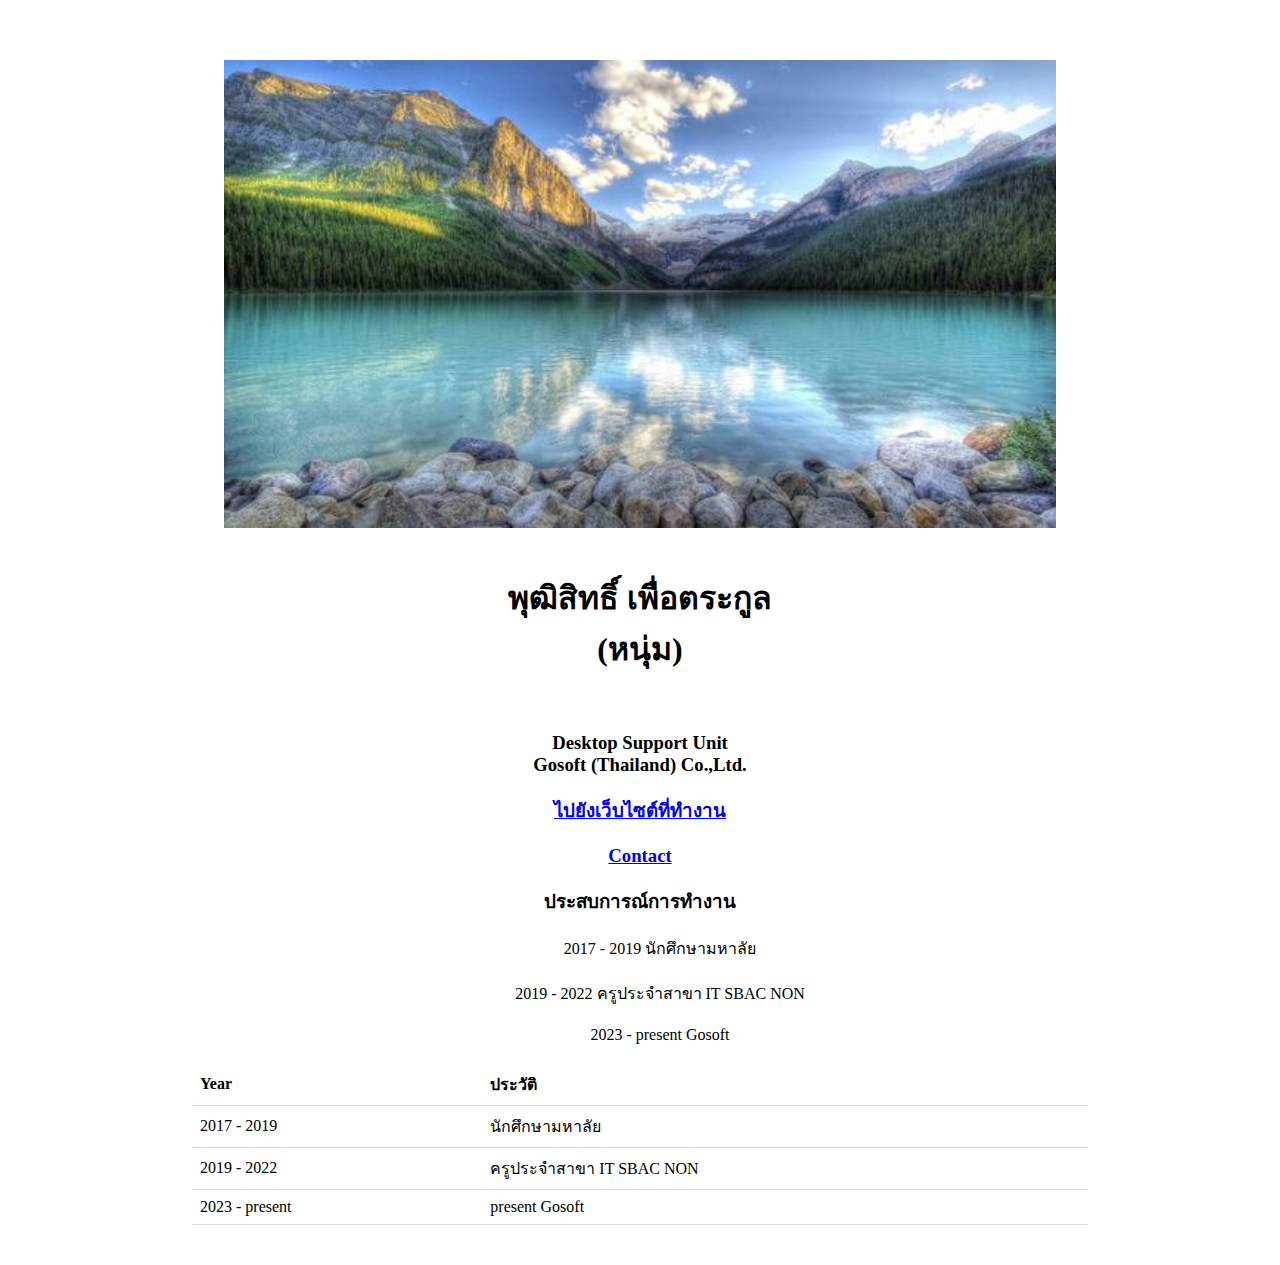
==== index.html @ 315e8ae8 "first page personal" ====
<!DOCTYPE html>
<html lang="en">
<head>
    <meta charset="UTF-8">
    <meta http-equiv="X-UA-Compatible" content="IE=edge">
    <meta name="viewport" content="width=device-width, initial-scale=1.0">
    <title>Basic Fullstack</title>
    <link rel="stylesheet" href="mystyle.css">
</head>
<body>
    <img src="image\m1.jpg" alt="nature" style="width:65% ;height: auto;" >
    <h1>พุฒิสิทธิ์  เพื่อตระกูล <br>(หนุ่ม)</h1> 
    <br>
    <h3>Desktop Support Unit <br> Gosoft (Thailand) Co.,Ltd.</h3>
    <h3><a href="https://www.gosoft.co.th/" target="_blank">ไปยังเว็บไซต์ที่ทำงาน</a></h3>
    <h3><a href="contact.html">Contact</a></h3>
    <h3>ประสบการณ์การทำงาน</h3>
    <ul class="demo">
        <li>2017 - 2019 นักศึกษามหาลัย</li>
        <li>2019 - 2022 ครูประจำสาขา IT SBAC NON</li>
        <li>2023 - present Gosoft</li>
    </ul>
    <!-- ปรับรูปแบบ list ให้เป็น table -->
    <table>
            <tr>
                <th>Year</th>
                <th>ประวัติ</th>
            </tr>
            <tr>
                <td>2017 - 2019</td>
                <td>นักศึกษามหาลัย</td>
            </tr>
            <tr>
                <td>2019 - 2022</td>
                <td>ครูประจำสาขา IT SBAC NON</td>
            </tr>
            <tr>
                <td>2023 - present</td>
                <td>present Gosoft</td>
            </tr>
        
    </table>
</body>
</html>
---- mystyle.css ----
*{
   text-align: center;
    margin: 20px 0;
    /* margin: auto;
    width: 70%;
    border: 0px solid green;
    padding: 10px; */
}
table{
    border-collapse: collapse;
    width: 50%;
    margin: auto;
    width: 70%;
    border: 0px solid green;
    padding: 10px;
}
th,td{
    padding: 8px;
    text-align: left;
    border-bottom: 1px solid #ddd;
}
ul.demo {
    /* display: inline-block; */
    text-align: left;
    list-style-type: none;
  }
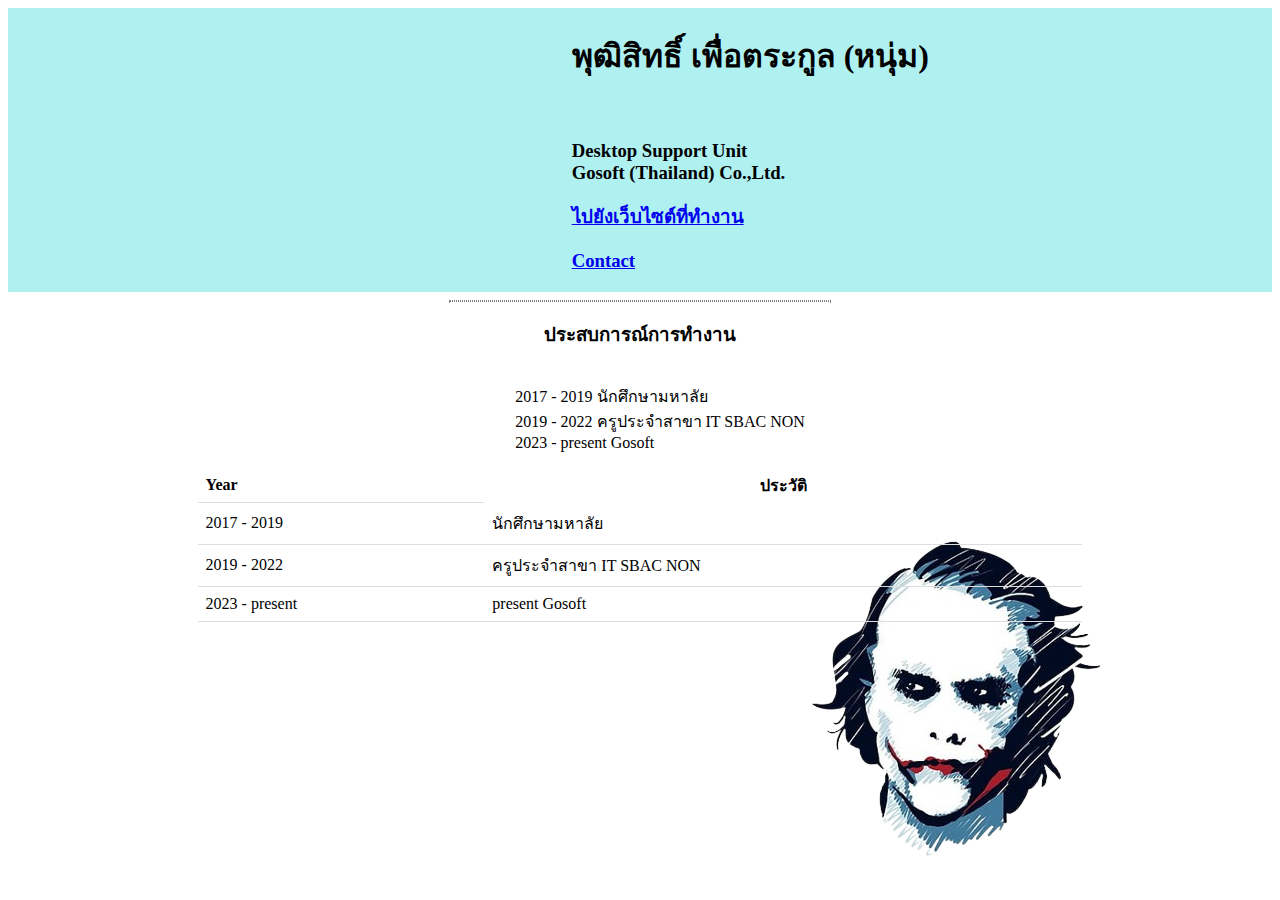
==== commit 82304438: "update" ====
--- a/index.html
+++ b/index.html
@@ -8,37 +8,50 @@
     <link rel="stylesheet" href="mystyle.css">
 </head>
 <body>
-    <img src="image\m1.jpg" alt="nature" style="width:65% ;height: auto;" >
-    <h1>พุฒิสิทธิ์  เพื่อตระกูล <br>(หนุ่ม)</h1> 
-    <br>
-    <h3>Desktop Support Unit <br> Gosoft (Thailand) Co.,Ltd.</h3>
-    <h3><a href="https://www.gosoft.co.th/" target="_blank">ไปยังเว็บไซต์ที่ทำงาน</a></h3>
-    <h3><a href="contact.html">Contact</a></h3>
+    <div class="top-page">
+        <table class="tb-pro" >
+            <tr>
+                <td><img src="image\profile.jpg" alt="nature" style="width:250px ;height: 250px;" ></td>
+                <td><h1>พุฒิสิทธิ์  เพื่อตระกูล (หนุ่ม)</h1> 
+                    <br>
+                    <h3>Desktop Support Unit <br> Gosoft (Thailand) Co.,Ltd.</h3>
+                    <h3><a href="https://www.gosoft.co.th/" target="_blank">ไปยังเว็บไซต์ที่ทำงาน</a></h3>
+                    <h3><a href="contact.html">Contact</a></h3>
+                </td>
+            </tr>
+
+        </table>
+    </div>
+    <hr> 
+    <center>
     <h3>ประสบการณ์การทำงาน</h3>
     <ul class="demo">
         <li>2017 - 2019 นักศึกษามหาลัย</li>
         <li>2019 - 2022 ครูประจำสาขา IT SBAC NON</li>
         <li>2023 - present Gosoft</li>
     </ul>
+    </center>
     <!-- ปรับรูปแบบ list ให้เป็น table -->
-    <table>
+    
+    <table class = "tb-ex">
             <tr>
-                <th>Year</th>
-                <th>ประวัติ</th>
+                <th class="th-body">Year</th>
+                <th class="td-body">ประวัติ</th>
             </tr>
             <tr>
-                <td>2017 - 2019</td>
-                <td>นักศึกษามหาลัย</td>
+                <td class="td-body">2017 - 2019</td>
+                <td class="td-body">นักศึกษามหาลัย</td>
             </tr>
             <tr>
-                <td>2019 - 2022</td>
-                <td>ครูประจำสาขา IT SBAC NON</td>
+                <td class="td-body">2019 - 2022</td>
+                <td class="td-body">ครูประจำสาขา IT SBAC NON</td>
             </tr>
             <tr>
-                <td>2023 - present</td>
-                <td>present Gosoft</td>
+                <td class="td-body">2023 - present</td>
+                <td class="td-body">present Gosoft</td>
             </tr>
         
     </table>
+   
 </body>
 </html>--- a/mystyle.css
+++ b/mystyle.css
@@ -1,10 +1,16 @@
-*{
-   text-align: center;
-    margin: 20px 0;
-    /* margin: auto;
-    width: 70%;
-    border: 0px solid green;
-    padding: 10px; */
+img {
+    display: block;
+    border-radius: 50%;
+    margin-left: auto;
+    margin-right: 10px;
+    float:right;
+}
+body{
+    background-image: url("joker.png");
+    background-repeat: no-repeat;
+    background-position: right bottom;
+    /* margin-right: 200px; */
+    background-attachment: fixed;
 }
 table{
     border-collapse: collapse;
@@ -14,13 +20,26 @@
     border: 0px solid green;
     padding: 10px;
 }
-th,td{
+th.th-body,td.td-body{
     padding: 8px;
     text-align: left;
     border-bottom: 1px solid #ddd;
 }
 ul.demo {
-    /* display: inline-block; */
+    text-align: center;
+    display: inline-block; 
     text-align: left;
     list-style-type: none;
-  }+}
+.top-page {
+   /* padding: 20px; */
+   background-color: rgb(175, 241, 241);
+   
+}
+hr {
+    /* background-color: white; */
+    border-style: dotted;
+    /* height: 2px; */
+    width: 30%;
+  }
+  
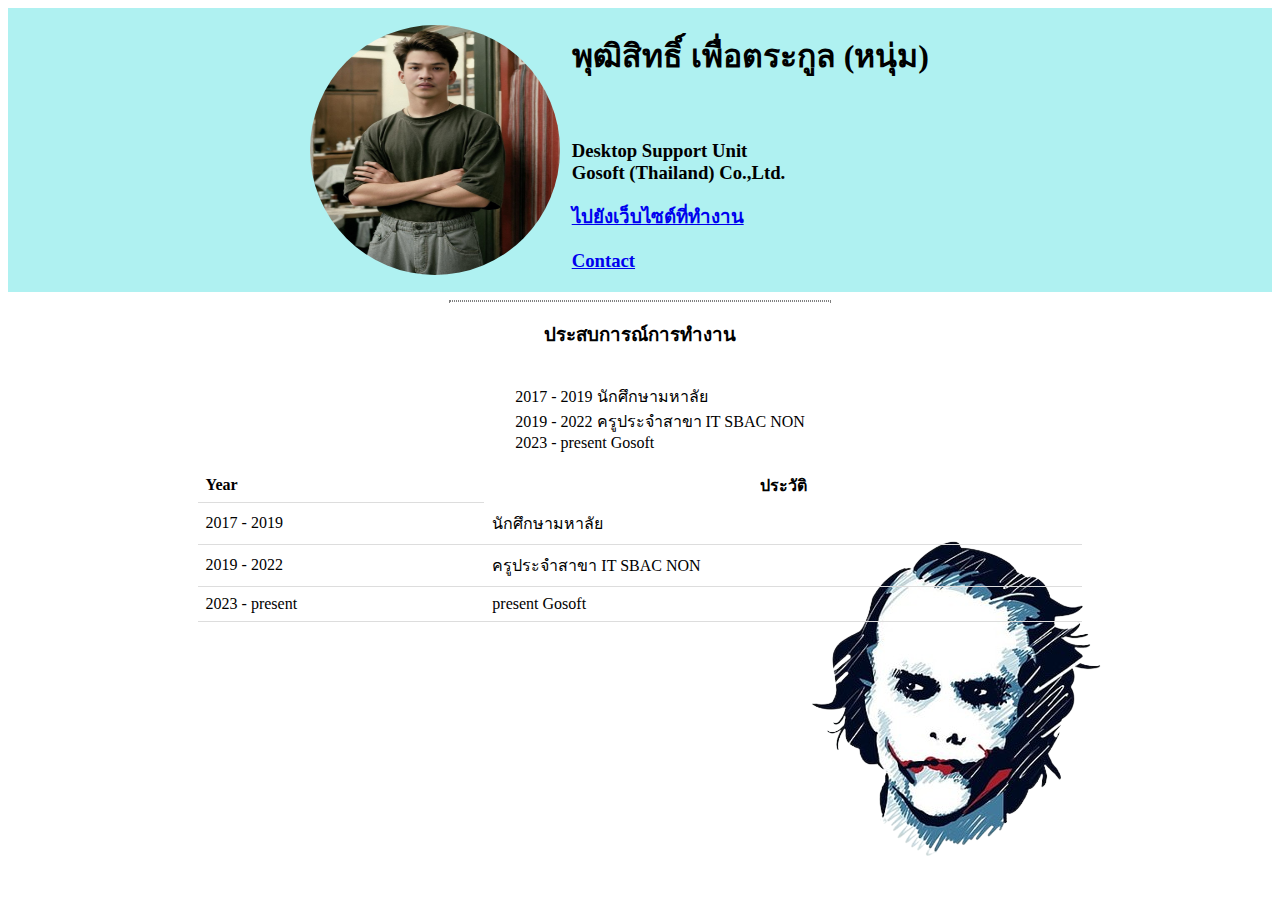
==== commit cb705232: "Update index.html" ====
--- a/index.html
+++ b/index.html
@@ -11,7 +11,7 @@
     <div class="top-page">
         <table class="tb-pro" >
             <tr>
-                <td><img src="image\profile.jpg" alt="nature" style="width:250px ;height: 250px;" ></td>
+                <td><img src="profile.jpg" alt="nature" style="width:250px ;height: 250px;" ></td>
                 <td><h1>พุฒิสิทธิ์  เพื่อตระกูล (หนุ่ม)</h1> 
                     <br>
                     <h3>Desktop Support Unit <br> Gosoft (Thailand) Co.,Ltd.</h3>
@@ -54,4 +54,4 @@
     </table>
    
 </body>
-</html>+</html>
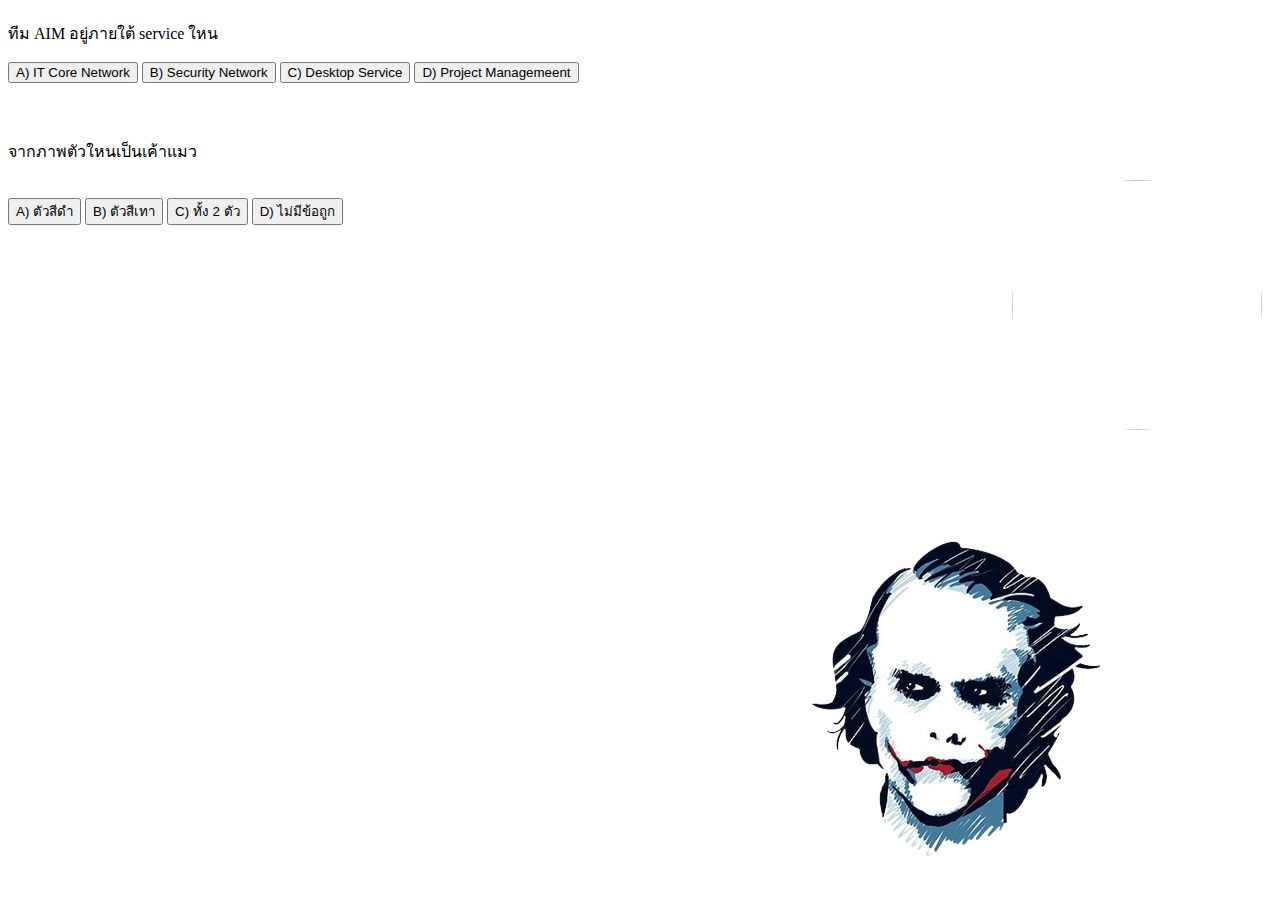
==== commit 3b38aab7: "Update index.html" ====
--- a/index.html
+++ b/index.html
@@ -8,50 +8,27 @@
     <link rel="stylesheet" href="mystyle.css">
 </head>
 <body>
-    <div class="top-page">
-        <table class="tb-pro" >
-            <tr>
-                <td><img src="profile.jpg" alt="nature" style="width:250px ;height: 250px;" ></td>
-                <td><h1>พุฒิสิทธิ์  เพื่อตระกูล (หนุ่ม)</h1> 
-                    <br>
-                    <h3>Desktop Support Unit <br> Gosoft (Thailand) Co.,Ltd.</h3>
-                    <h3><a href="https://www.gosoft.co.th/" target="_blank">ไปยังเว็บไซต์ที่ทำงาน</a></h3>
-                    <h3><a href="contact.html">Contact</a></h3>
-                </td>
-            </tr>
-
-        </table>
+   <div class="quiz-container">
+        <h1></h1>
+        <p id="question">ทีม AIM อยู่ภายใต้ service ใหน</p>
+        <button class="button" onclick="checkAnswer('a')">A) IT Core Network</button>
+        <button class="button" onclick="checkAnswer('b')">B) Security Network</button>
+        <button class="button" onclick="checkAnswer('c')">C) Desktop Service</button>
+        <button class="button" onclick="checkAnswer('d')">D) Project Managemeent</button>
+        <p id="result"></p>
     </div>
-    <hr> 
-    <center>
-    <h3>ประสบการณ์การทำงาน</h3>
-    <ul class="demo">
-        <li>2017 - 2019 นักศึกษามหาลัย</li>
-        <li>2019 - 2022 ครูประจำสาขา IT SBAC NON</li>
-        <li>2023 - present Gosoft</li>
-    </ul>
-    </center>
-    <!-- ปรับรูปแบบ list ให้เป็น table -->
-    
-    <table class = "tb-ex">
-            <tr>
-                <th class="th-body">Year</th>
-                <th class="td-body">ประวัติ</th>
-            </tr>
-            <tr>
-                <td class="td-body">2017 - 2019</td>
-                <td class="td-body">นักศึกษามหาลัย</td>
-            </tr>
-            <tr>
-                <td class="td-body">2019 - 2022</td>
-                <td class="td-body">ครูประจำสาขา IT SBAC NON</td>
-            </tr>
-            <tr>
-                <td class="td-body">2023 - present</td>
-                <td class="td-body">present Gosoft</td>
-            </tr>
-        
-    </table>
-   
+    <br>
+    <div class="quiz-container">
+        <h1></h1>
+        <p id="question">จากภาพตัวใหนเป็นเค้าแมว</p>
+        <img src="cat.jpg" alt="" width="250px" height="250px">
+        <br/>
+        <button class="button" onclick="checkAnswer2('a')">A) ตัวสีดำ</button>
+        <button class="button" onclick="checkAnswer2('b')">B) ตัวสีเทา</button>
+        <button class="button" onclick="checkAnswer2('c')">C) ทั้ง 2 ตัว</button>
+        <button class="button" onclick="checkAnswer2('d')">D) ไม่มีข้อถูก</button>
+        <p id="results"></p>
+    </div>
+    <script src="index.js" charset="uf-8"> </script>
 </body>
 </html>
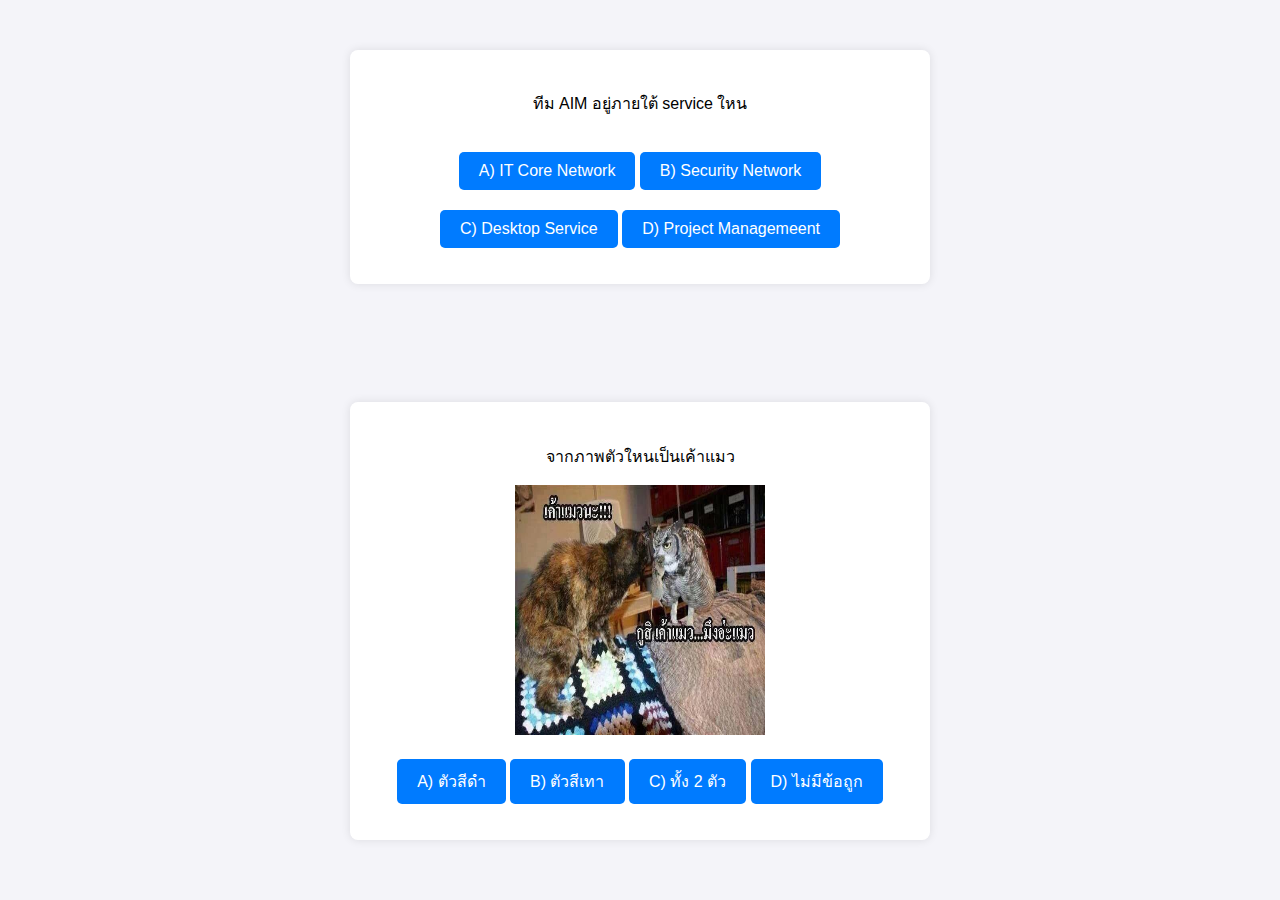
==== commit 7371c5ac: "Update index.html" ====
--- a/index.html
+++ b/index.html
@@ -27,7 +27,7 @@
         <button class="button" onclick="checkAnswer2('b')">B) ตัวสีเทา</button>
         <button class="button" onclick="checkAnswer2('c')">C) ทั้ง 2 ตัว</button>
         <button class="button" onclick="checkAnswer2('d')">D) ไม่มีข้อถูก</button>
-        <p id="results"></p>
+        <p id="result3"></p>
     </div>
     <script src="index.js" charset="uf-8"> </script>
 </body>
--- a/mystyle.css
+++ b/mystyle.css
@@ -1,45 +1,35 @@
-img {
-    display: block;
-    border-radius: 50%;
-    margin-left: auto;
-    margin-right: 10px;
-    float:right;
-}
-body{
-    background-image: url("joker.png");
-    background-repeat: no-repeat;
-    background-position: right bottom;
-    /* margin-right: 200px; */
-    background-attachment: fixed;
-}
-table{
-    border-collapse: collapse;
-    width: 50%;
-    margin: auto;
-    width: 70%;
-    border: 0px solid green;
-    padding: 10px;
-}
-th.th-body,td.td-body{
-    padding: 8px;
-    text-align: left;
-    border-bottom: 1px solid #ddd;
-}
-ul.demo {
+body {
+    font-family: Arial, sans-serif;
+    display: inline;
+    justify-content: center;
+    align-items: center;
+    height: 100vh;
+    margin: 0;
+    background-color: #f4f4f9;
+ }
+ 
+ .quiz-container {
     text-align: center;
-    display: inline-block; 
-    text-align: left;
-    list-style-type: none;
-}
-.top-page {
-   /* padding: 20px; */
-   background-color: rgb(175, 241, 241);
-   
-}
-hr {
-    /* background-color: white; */
-    border-style: dotted;
-    /* height: 2px; */
-    width: 30%;
-  }
-  
+    box-shadow: 0 0 10px rgba(0,0,0,0.1);
+    padding: 20px;
+    margin: 50px 350px;
+    border-radius: 8px;
+    background-color: white;
+ }
+ 
+ .button {
+    margin-top: 20px;
+    padding: 10px 20px;
+    font-size: 16px;
+    cursor: pointer;
+    background-color: #007BFF;
+    color: white;
+    border: none;
+    border-radius: 5px;
+    transition: background-color 0.3s;
+ }
+ 
+ .button:hover {
+    background-color: #0056b3;
+ }
+ 
